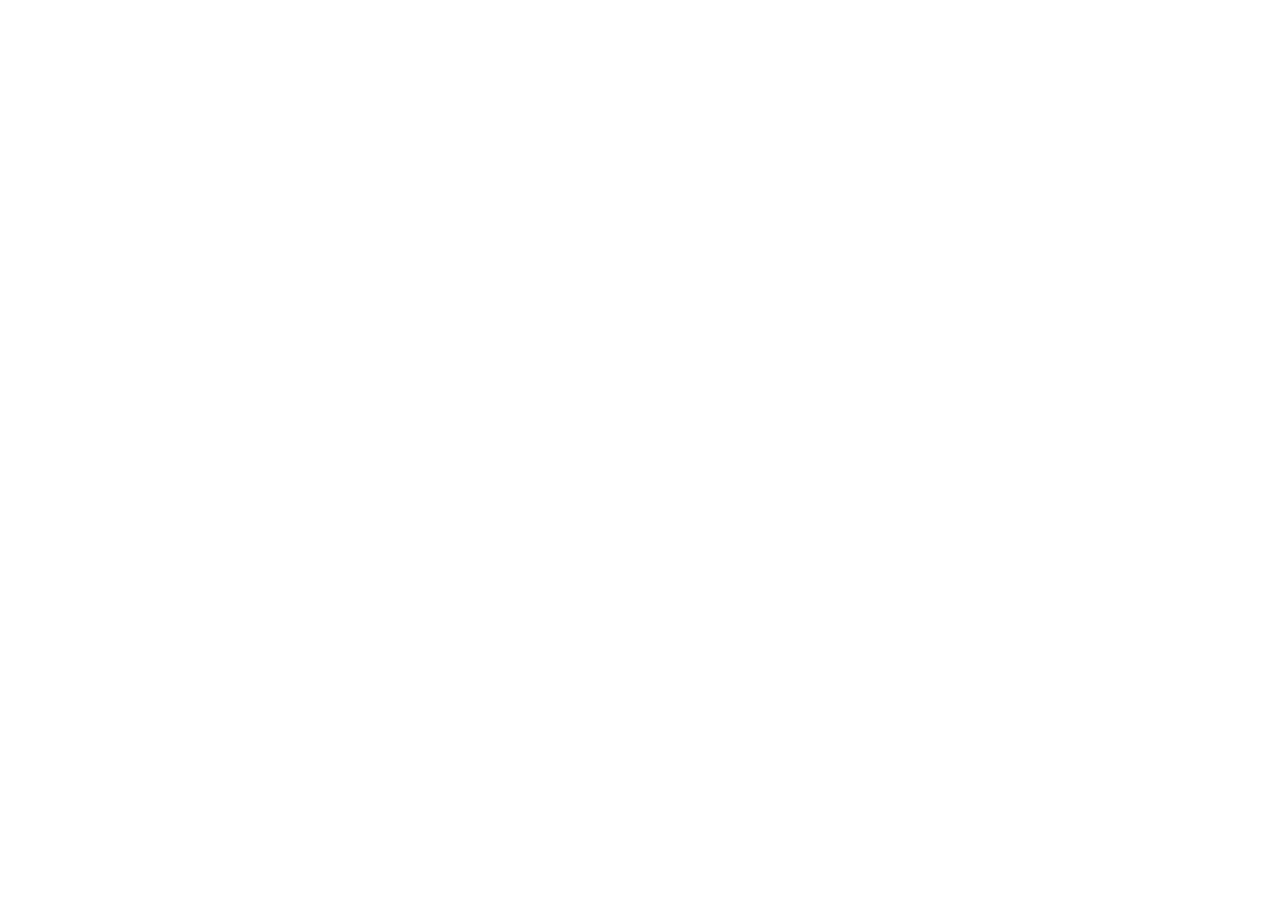
==== party_game_app/web/index.html @ d8980258 "feat(party_game): push full multi-platform source code (Flutter Android/iOS/HarmonyOS/Windows/Web cl" ====
<!DOCTYPE html>
<html>
<head>
  <!--
    If you are serving your web app in a path other than the root, change the
    href value below to reflect the base path you are serving from.

    The path provided below has to start and end with a slash "/" in order for
    it to work correctly.

    For more details:
    * https://developer.mozilla.org/en-US/docs/Web/HTML/Element/base

    This is a placeholder for base href that will be replaced by the value of
    the `--base-href` argument provided to `flutter build`.
  -->
  <base href="$FLUTTER_BASE_HREF">

  <meta charset="UTF-8">
  <meta content="IE=Edge" http-equiv="X-UA-Compatible">
  <meta name="description" content="A new Flutter project.">

  <!-- iOS meta tags & icons -->
  <meta name="mobile-web-app-capable" content="yes">
  <meta name="apple-mobile-web-app-status-bar-style" content="black">
  <meta name="apple-mobile-web-app-title" content="party_game_app">
  <link rel="apple-touch-icon" href="icons/Icon-192.png">

  <!-- Favicon -->
  <link rel="icon" type="image/png" href="favicon.png"/>

  <title>party_game_app</title>
  <link rel="manifest" href="manifest.json">
</head>
<body>
  <script src="flutter_bootstrap.js" async></script>
</body>
</html>
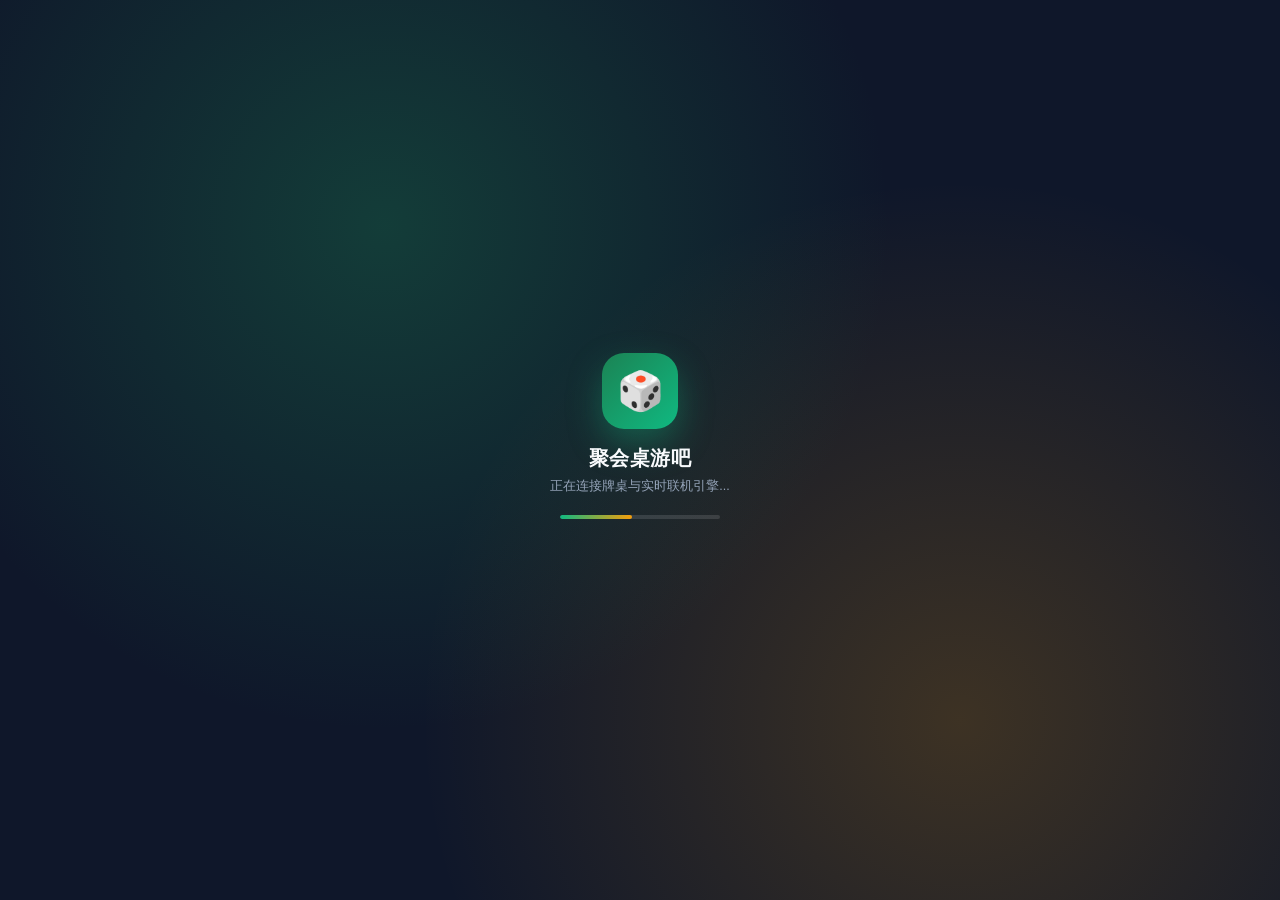
==== commit 6035e984: "feat(release): commercial UI/Android polish and multi-platform release v1.0.57" ====
--- a/party_game_app/web/index.html
+++ b/party_game_app/web/index.html
@@ -1,38 +1,135 @@
 <!DOCTYPE html>
-<html>
+<html lang="zh-CN">
 <head>
-  <!--
-    If you are serving your web app in a path other than the root, change the
-    href value below to reflect the base path you are serving from.
-
-    The path provided below has to start and end with a slash "/" in order for
-    it to work correctly.
-
-    For more details:
-    * https://developer.mozilla.org/en-US/docs/Web/HTML/Element/base
-
-    This is a placeholder for base href that will be replaced by the value of
-    the `--base-href` argument provided to `flutter build`.
-  -->
   <base href="$FLUTTER_BASE_HREF">
-
   <meta charset="UTF-8">
   <meta content="IE=Edge" http-equiv="X-UA-Compatible">
-  <meta name="description" content="A new Flutter project.">
+  <meta name="viewport" content="width=device-width, initial-scale=1.0, maximum-scale=1.0, user-scalable=no, viewport-fit=cover">
+  <meta name="description" content="聚会桌游吧 (Party Game) 官方跨端实时对战应用：谁是牛头王、大话骰吹牛、聚会大冒险转盘、谁是卧底。">
+  <meta name="theme-color" content="#1B8354" media="(prefers-color-scheme: light)">
+  <meta name="theme-color" content="#0F172A" media="(prefers-color-scheme: dark)">
 
   <!-- iOS meta tags & icons -->
   <meta name="mobile-web-app-capable" content="yes">
-  <meta name="apple-mobile-web-app-status-bar-style" content="black">
-  <meta name="apple-mobile-web-app-title" content="party_game_app">
+  <meta name="apple-mobile-web-app-status-bar-style" content="black-translucent">
+  <meta name="apple-mobile-web-app-title" content="聚会桌游吧">
   <link rel="apple-touch-icon" href="icons/Icon-192.png">
 
   <!-- Favicon -->
-  <link rel="icon" type="image/png" href="favicon.png"/>
+  <link rel="icon" type="image/png" href="favicon.png">
 
-  <title>party_game_app</title>
+  <title>聚会桌游吧 · Party Game 官方在线端</title>
   <link rel="manifest" href="manifest.json">
+  <style>
+    html, body {
+      margin: 0;
+      padding: 0;
+      width: 100%;
+      height: 100%;
+      background: #0F172A;
+      font-family: -apple-system, BlinkMacSystemFont, 'PingFang SC', 'Microsoft YaHei', sans-serif;
+      overflow: hidden;
+    }
+    #pg-splash {
+      position: fixed;
+      inset: 0;
+      z-index: 9999;
+      display: flex;
+      flex-direction: column;
+      align-items: center;
+      justify-content: center;
+      padding: env(safe-area-inset-top) 24px env(safe-area-inset-bottom);
+      box-sizing: border-box;
+      text-align: center;
+      background:
+        radial-gradient(circle at 30% 25%, rgba(27, 131, 84, 0.35), transparent 45%),
+        radial-gradient(circle at 75% 80%, rgba(245, 158, 11, 0.20), transparent 45%),
+        #0F172A;
+      color: #F8FAFC;
+      transition: opacity 0.35s ease;
+    }
+    #pg-splash.hidden {
+      opacity: 0;
+      pointer-events: none;
+    }
+    .pg-splash-badge {
+      width: 76px;
+      height: 76px;
+      border-radius: 22px;
+      background: linear-gradient(135deg, #1B8354, #10B981);
+      display: flex;
+      align-items: center;
+      justify-content: center;
+      font-size: 38px;
+      box-shadow: 0 14px 34px rgba(16, 185, 129, 0.35);
+      margin-bottom: 16px;
+    }
+    .pg-splash-title {
+      font-size: 20px;
+      font-weight: 800;
+      letter-spacing: 0.4px;
+      margin-bottom: 6px;
+    }
+    .pg-splash-sub {
+      font-size: 12.5px;
+      color: #94A3B8;
+      margin-bottom: 20px;
+    }
+    .pg-splash-bar {
+      width: 160px;
+      height: 4px;
+      border-radius: 999px;
+      background: rgba(255, 255, 255, 0.12);
+      overflow: hidden;
+    }
+    .pg-splash-fill {
+      width: 45%;
+      height: 100%;
+      border-radius: 999px;
+      background: linear-gradient(90deg, #10B981, #F59E0B);
+      animation: pgLoad 1.2s ease-in-out infinite;
+    }
+    .pg-splash-tip {
+      margin-top: 14px;
+      font-size: 11.5px;
+      color: #CBD5E1;
+      opacity: 0;
+      transition: opacity 0.3s ease;
+    }
+    .pg-splash-tip.visible {
+      opacity: 1;
+    }
+    @keyframes pgLoad {
+      0% { transform: translateX(-100%); }
+      100% { transform: translateX(260%); }
+    }
+  </style>
 </head>
 <body>
+  <div id="pg-splash" aria-label="正在加载聚会桌游吧">
+    <div class="pg-splash-badge">🎲</div>
+    <div class="pg-splash-title">聚会桌游吧</div>
+    <div class="pg-splash-sub">正在连接牌桌与实时联机引擎...</div>
+    <div class="pg-splash-bar"><div class="pg-splash-fill"></div></div>
+    <div id="pg-splash-tip" class="pg-splash-tip">首次加载渲染引擎资源较多，请稍候片刻...</div>
+  </div>
+  <script>
+    (function () {
+      var slowTimer = setTimeout(function () {
+        var tip = document.getElementById('pg-splash-tip');
+        if (tip) tip.classList.add('visible');
+      }, 8000);
+      window.addEventListener('flutter-first-frame', function () {
+        clearTimeout(slowTimer);
+        var splash = document.getElementById('pg-splash');
+        if (!splash) return;
+        splash.classList.add('hidden');
+        setTimeout(function () {
+          if (splash && splash.parentNode) splash.parentNode.removeChild(splash);
+        }, 380);
+      });
+    })();
+  </script>
   <script src="flutter_bootstrap.js" async></script>
 </body>
 </html>
